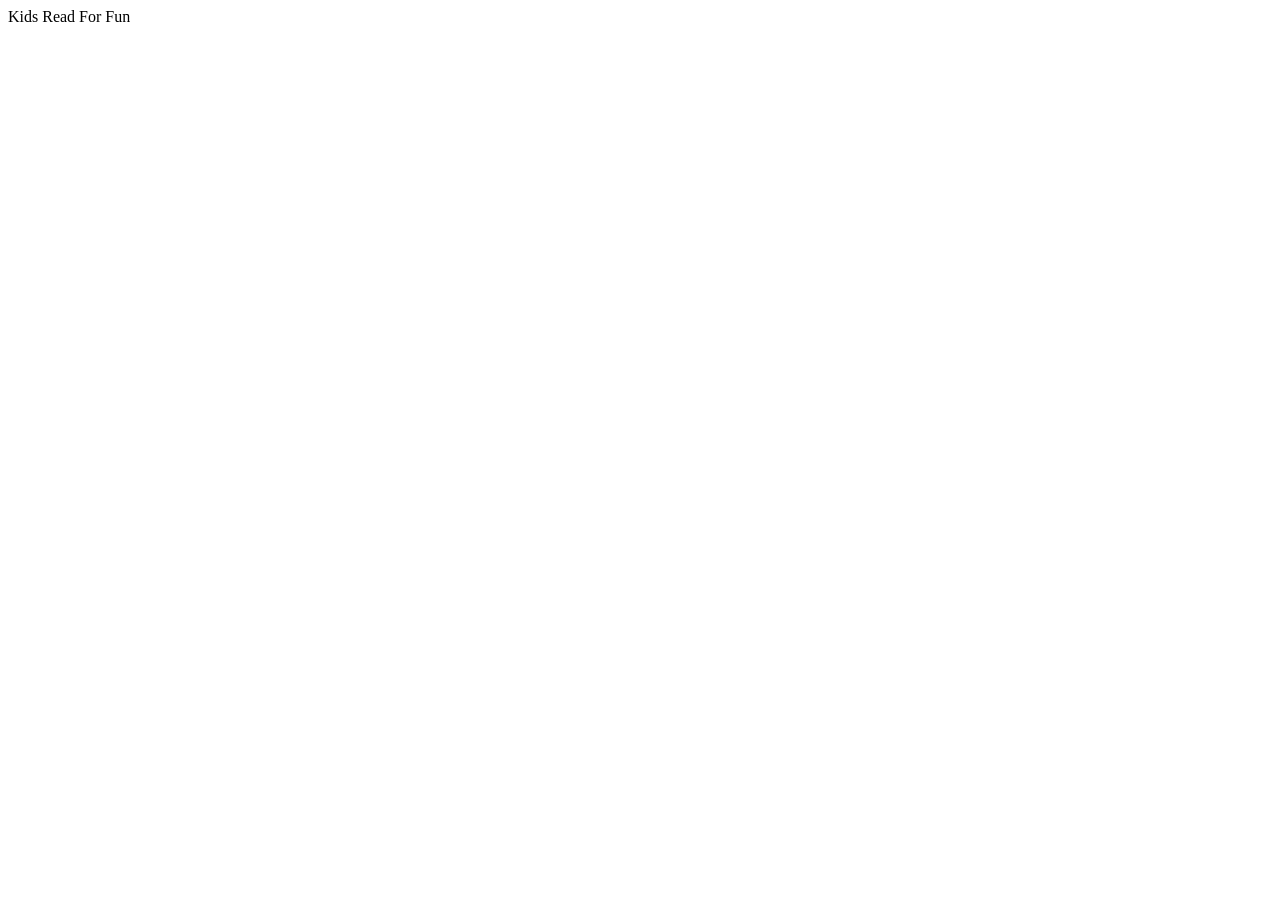
==== blog/index.html @ 68fc11c0 "Added Blog" ====
<!DOCTYPE html>
<html lang="en">
<head>
    <meta charset="UTF-8">
    <meta name="viewport" content="width=device-width, initial-scale=1.0">
    <title>Kids Read For Fun</title>
    <link href="blog\styles.css" rel="stylesheet">
</head>
<header>
    Kids Read For Fun
</header>
<body>
    
</body>
</html>
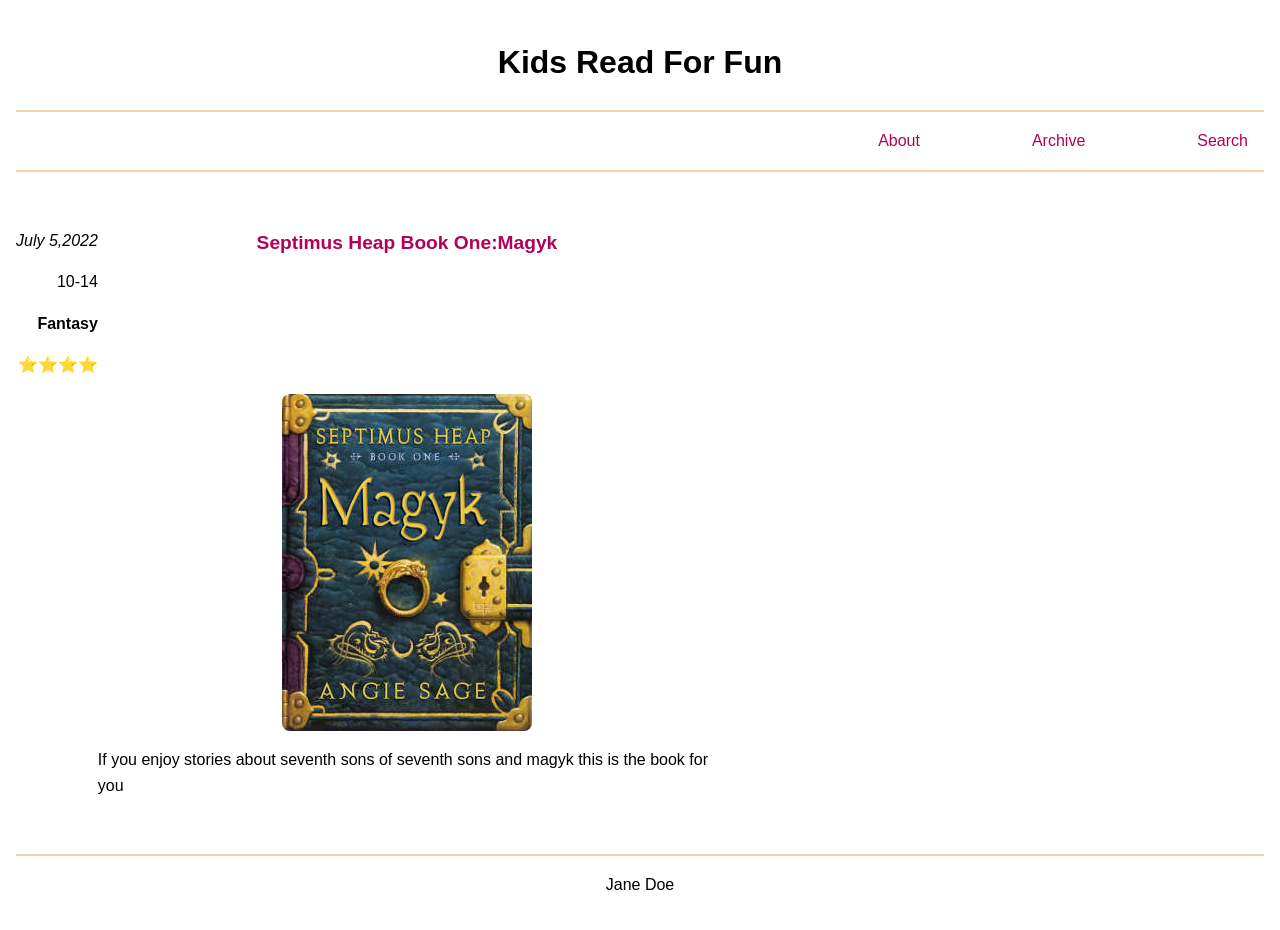
==== commit 727e985c: "just do it" ====
--- a/blog/index.html
+++ b/blog/index.html
@@ -4,12 +4,42 @@
     <meta charset="UTF-8">
     <meta name="viewport" content="width=device-width, initial-scale=1.0">
     <title>Kids Read For Fun</title>
-    <link href="blog\styles.css" rel="stylesheet">
+    <link href="styles.css" rel="stylesheet">
 </head>
 <header>
-    Kids Read For Fun
+    <h1>Kids Read For Fun</h1>
+    <hr>
+    <nav>
+      <ul class="main-nav">
+        <li><a href="#">About</a></li>
+        <li><a href="#">Archive</a></li>
+        <li><a href="#">Search</a></li>
+      </ul>
+    </nav>
+    <hr>
 </header>
-<body>
+<main id="main-content" role="main">
     
-</body>
+  <section id="book-list" aria-label="Book Reviews">
+    
+    <article class="book">
+        <hr>
+        <section class="rating">
+      <p><em> July 5,2022</em></p>
+      <p>10-14</p>
+      <p><strong>Fantasy</strong> </p>
+      <p><span>⭐⭐⭐⭐</span></p>
+      </section>
+        <h2>Septimus Heap Book One:Magyk</h2>
+      <img src="images\Magkycover2.jpg" alt="Magyk by Angie Sage">
+      
+      <p id='desc'>If you enjoy stories about seventh sons of seventh sons and magyk this is the book for you</p>
+    </article>
+  </section>
+</main>
+<footer>
+    <hr>
+  <p>Jane Doe</p>
+</footer>
+</html>
 </html>
--- a/blog/styles.css
+++ b/blog/styles.css
@@ -0,0 +1,92 @@
+
+body {
+    font-family: Arial, sans-serif;
+    margin: 0;
+    padding: 0;
+    line-height: 1.6;
+}
+header, footer {
+    
+    padding: 1rem;
+    text-align: center;
+}
+.main-nav {
+    list-style:none;
+    padding: 0;
+    display: grid;
+    grid-template-columns: auto auto auto;
+    justify-content: end;
+}
+.main-nav li {
+    padding-left: 16px;
+    padding-right: 16px;
+}
+.main-nav a {
+    color: #b30059;
+    text-decoration: none;
+    font-size: medium;
+}
+hr{
+    color:#f2d4b3;
+    background-color:#f2d4b3;
+    height:2px;
+    border-width:0;
+}
+#book-list {
+    
+}
+.book {
+    
+    padding: 1rem;
+    border-radius: 10px;
+    max-width: 700px;
+    
+
+
+}
+.book h2 {
+    color: #b30059;
+    font-size: 120%;
+    text-align: center;
+    
+    
+}
+
+.rating{
+    text-align: right;
+}
+.book img {
+    max-width: 50%;
+    display: block;
+    border-radius: 8px;
+    margin: 0 auto;
+}
+#desc {
+    grid-column: 3/4;
+}
+
+@media (min-width: 600px) {
+.book{
+        display: grid;
+    grid-template-columns: 1/ 2 ;
+    grid-template-rows: auto auto auto;
+
+}
+.book{
+     grid-template-columns: 2/ 3 ;
+}
+
+.book img{
+grid-column: 3 /4;  
+grid-row: 2/3;  
+
+}
+
+.main-nav{
+
+
+column-gap: 80px;
+}
+
+
+}
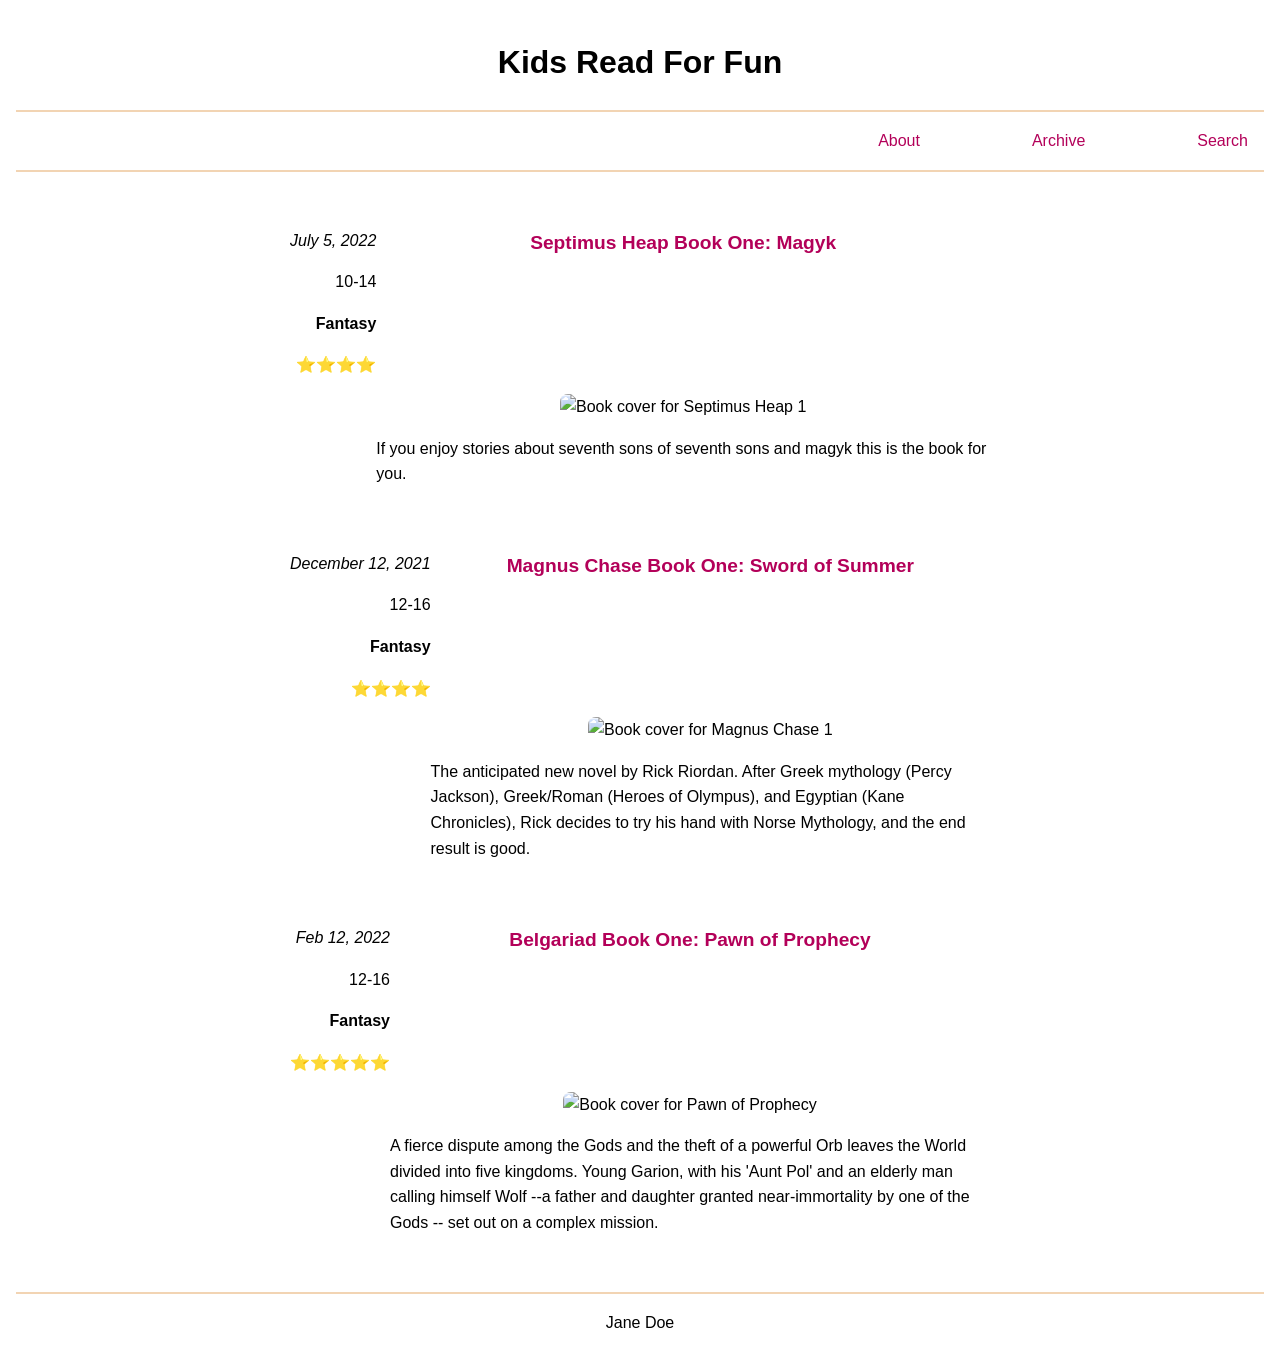
==== commit 08265445: "5" ====
--- a/blog/index.html
+++ b/blog/index.html
@@ -5,6 +5,7 @@
     <meta name="viewport" content="width=device-width, initial-scale=1.0">
     <title>Kids Read For Fun</title>
     <link href="styles.css" rel="stylesheet">
+    <script defer src="variables.js"></script>
 </head>
 <header>
     <h1>Kids Read For Fun</h1>
@@ -25,15 +26,15 @@
     <article class="book">
         <hr>
         <section class="rating">
-      <p><em> July 5,2022</em></p>
-      <p>10-14</p>
-      <p><strong>Fantasy</strong> </p>
-      <p><span>⭐⭐⭐⭐</span></p>
+      <p><em class="date"> July 5,2022</em></p>
+      <p  class="ages">10-14</p>
+      <p><strong class="genre">Fantasy</strong> </p>
+      <p><span class="stars">⭐⭐⭐⭐</span></p>
       </section>
-        <h2>Septimus Heap Book One:Magyk</h2>
-      <img src="images\Magkycover2.jpg" alt="Magyk by Angie Sage">
+        <h2 class="title">Septimus Heap Book One:Magyk</h2>
+      <img class ="imgSrc" src="images\Magkycover2.jpg" alt="Magyk by Angie Sage">
       
-      <p id='desc'>If you enjoy stories about seventh sons of seventh sons and magyk this is the book for you</p>
+      <p class='description'>If you enjoy stories about seventh sons of seventh sons and magyk this is the book for you</p>
     </article>
   </section>
 </main>
--- a/blog/styles.css
+++ b/blog/styles.css
@@ -4,6 +4,7 @@
     margin: 0;
     padding: 0;
     line-height: 1.6;
+    
 }
 header, footer {
     
@@ -11,6 +12,7 @@
     text-align: center;
 }
 .main-nav {
+
     list-style:none;
     padding: 0;
     display: grid;
@@ -32,9 +34,9 @@
     height:2px;
     border-width:0;
 }
-#book-list {
-    
-}
+
+
+
 .book {
     
     padding: 1rem;
@@ -61,7 +63,7 @@
     border-radius: 8px;
     margin: 0 auto;
 }
-#desc {
+.description {
     grid-column: 3/4;
 }
 
@@ -87,6 +89,12 @@
 
 column-gap: 80px;
 }
+    #main-content{
+          display: flex;
+  justify-content: center;
+  align-items: center;
+    }
+
+}
 
 
-}
